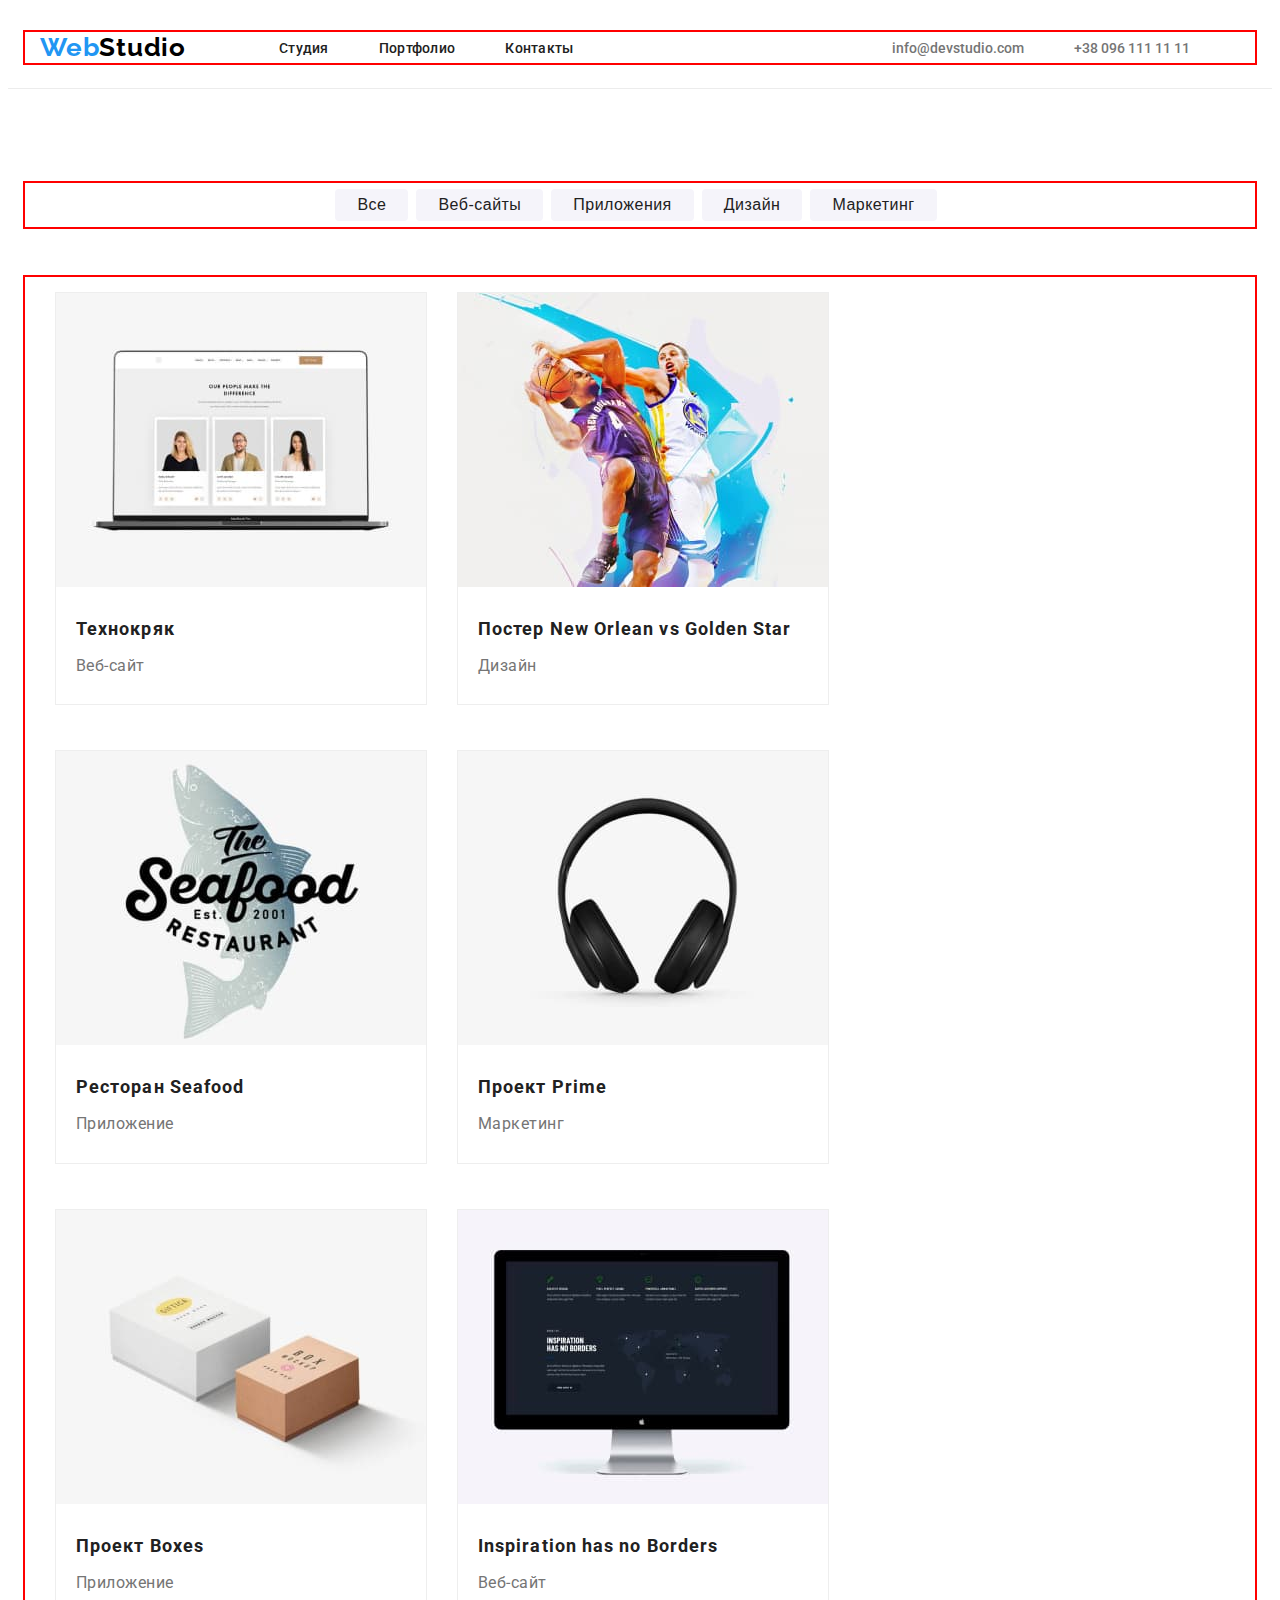
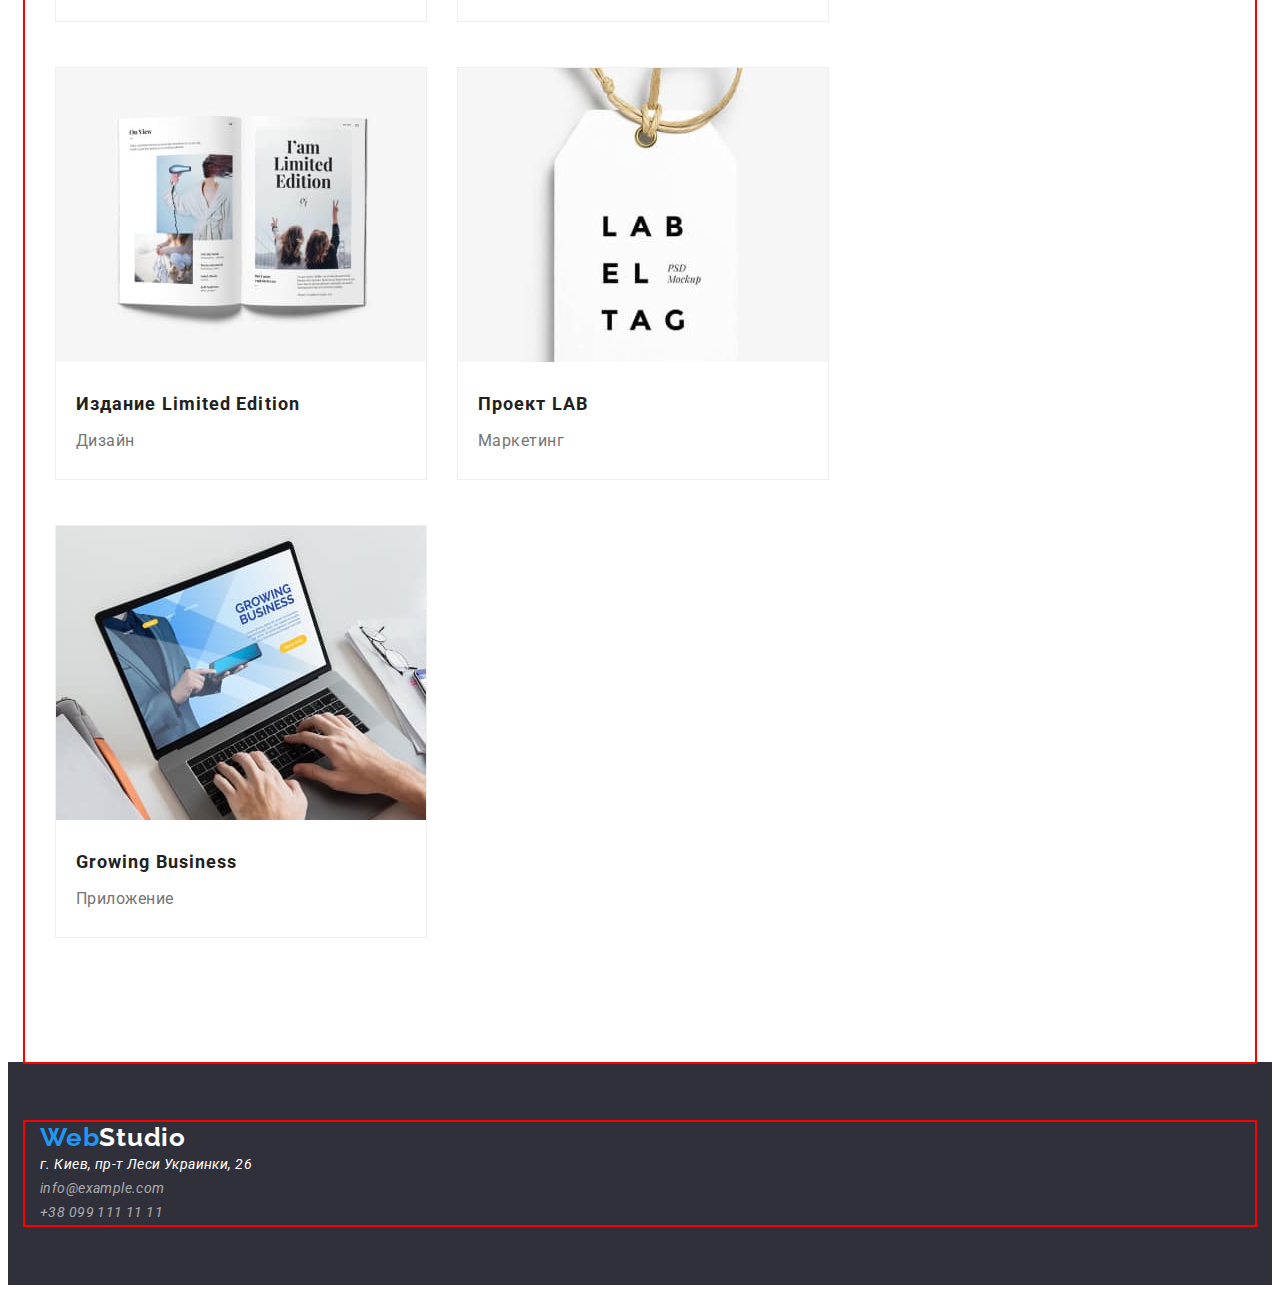
==== portfolio.html @ acddb1a7 "hw3" ====
<!DOCTYPE html>
<html lang="ru">
<head>
    <meta charset="UTF-8">
    <meta http-equiv="X-UA-Compatible" content="IE=edge">
    <meta name="viewport" content="width=device-width, initial-scale=1.0">
    <link rel="preconnect" href="https://fonts.googleapis.com"> 
    <title>Portfolio</title>
    <link rel="preconnect" href="https://fonts.gstatic.com" crossorigin> 
    <link href="https://fonts.googleapis.com/css2?family=Raleway:wght@700&family=Roboto:wght@400;500;900&display=swap" rel="stylesheet">
    <link rel="stylesheet" href="https://cdnjs.cloudflare.com/ajax/libs/modern-normalize/1.1.0/modern-normalize.min.css" integrity="sha512-wpPYUAdjBVSE4KJnH1VR1HeZfpl1ub8YT/NKx4PuQ5NmX2tKuGu6U/JRp5y+Y8XG2tV+wKQpNHVUX03MfMFn9Q==" crossorigin="anonymous" referrerpolicy="no-referrer" />
    <link rel="stylesheet" href="./css/style.css">
</head>
<body>
    <!-----------ШАПКА--------- -->
    <header class="header header-portfolio"> 
        <div class="container header-container">
        <nav class="header-nav header-container">
            <a class="link header-logo" href="/"><span class="logo-special">Web</span>Studio</a>
        <ul class=" list header-list">
            <li class="item"> <a class="link heder-item" href="./index.html">Студия</a></li>
            <li class="item"> <a class="link heder-item" href="./portfolio.html">Портфолио</a></li>
            <li class="item"> <a class="link heder-item" href="Контакты">Контакты</a></li>
        </ul>
        </nav>  
        <ul class=" list adres-list">
              <li> <a class="link header-mail" href="mailto:info@devstudio.com" target="_blank" rel= "noopener noreferrer" >info@devstudio.com</a></li> 
              <li> <a class="link header-tel"  href="tel:+380961111111" target="_blank" rel= "noopener noreferrer" >+38 096 111 11 11</a></li> 
        </ul>   
        </div> 
    </header>
    <!------------ОСНОВНОЙ КОНТЕНТ ------------->
     <main>
        <section class="menu">
            <div class="container">
        <ul class="list menu-list">
            <li class="menu-item"> <button class="menu-btn" type="button">
                Все
            </button></li>
            <li class="menu-item"> <button class="menu-btn" type="button">
                Веб-сайты
            </button></li>
            <li class="menu-item"> <button class="menu-btn" type="button">
                Приложения
            </button></li>
            <li class="menu-item"> <button class="menu-btn" type="button">
                Дизайн
            </button></li>
            <li class="menu-item"> <button class="menu-btn" type="button">
                Маркетинг
            </button></li>
        </ul>
    </div>
    </section>
    <section class="content">
        <div class="container">
        <ul class="list content-list">
            <li class="content-item">
                <img class="content-imege" src="./images/portfolio-photo1.jpg" alt=" Технокряк" width="370" height="294">
                <div class="contener-box">
                <h3 class="content-subtitle">Технокряк</h3>
                <p class="content-text">Веб-сайт</p>
                </div>
            </li>
            <li class="content-item">
                <img class="content-imege" src="./images/portfolio-photo2.jpg" alt=" Постер New Orlean vs Golden Star" width="370" height="294">
                <div class="contener-box">
                <h3 class="content-subtitle">Постер New Orlean vs Golden Star</h3>
                <p class="content-text">Дизайн</p>
                </div>
            </li>
            <li class="content-item">
                <img class="content-imege" src="./images/portfolio-photo3.jpg" alt=" Ресторан Seafood" width="370" height="294">
                <div class="contener-box">
                <h3 class="content-subtitle">Ресторан Seafood</h3>
                <p class="content-text">Приложение</p>
                </div>
            </li >
            <li class="content-item">
                <img class="content-imege" src="./images/portfolio-photo4.jpg" alt=" Проект Prime" width="370" height="294">
                <div class="contener-box">
                <h3 class="content-subtitle">Проект Prime</h3>
                <p class="content-text">Маркетинг</p>
                </div>
            </li>
            <li class="content-item">
                <img class="content-imege" src="./images/portfolio-photo5.jpg" alt=" Проект Boxes" width="370" height="294">
                <div class="contener-box">
                <h3 class="content-subtitle">Проект Boxes</h3>
                <p class="content-text">Приложение</p>
                </div>
            </li>
            <li class="content-item">
                <img class="content-imege" src="./images/portfolio-photo6.jpg" alt=" Inspiration has no Borders" width="370" height="294">
                <div class="contener-box">
                <h3 class="content-subtitle">Inspiration has no Borders</h3>
                <p class="content-text">Веб-сайт</p>
                </div>
            </li>
            <li class="content-item">
                <img class="content-imege" src="./images/portfolio-photo7.jpg" alt=" Издание Limited Edition" width="370" height="294">
                <div class="contener-box">
                <h3 class="content-subtitle">Издание Limited Edition</h3>
                <p class="content-text">Дизайн</p>
                </div>
            </li>
            <li class="content-item">
                <img class="content-imege" src="./images/portfolio-photo8.jpg" alt=" Проект LAB" width="370" height="294">
                <div class="contener-box">
                <h3 class="content-subtitle">Проект LAB</h3>
                <p class="content-text">Маркетинг</p>
                </div>
            </li>
            <li class="content-item">
                <img class="content-imege" src="./images/portfolio-photo9.jpg" alt=" Growing Business" width="370" height="294">
                <div class="contener-box">
                <h3 class="content-subtitle">Growing Business</h3>
                <p class="content-text">Приложение</p>
                </div>
            </li>
        </ul>
    </div>
    </section>
    </main>
    <!-------------footer------------->
<footer class="footer">
    <div class="container">
    <a class="link footer-logo" href="/"><span class="logo-special">Web</span>Studio</a>
    <address class="footer-address">
        <ul class="list footer-list">
            <li class="list" > <a class="link footer-map" href="https://goo.gl/maps/7V8qDzGipB6XyWxd7" target="_blank" rel= "noopener noreferrer" >г. Киев, пр-т Леси Украинки, 26</a></li>
            <li class="list" > <a class="link footer-item" href="mailto:info@example.com" target="_blank" rel= "noopener noreferrer">info@example.com</a></li>
            <li class="list" > <a class="link footer-item" href="tel:+380991111111" target="_blank" rel= "noopener noreferrer">+38 099 111 11 11</a></li>
        </ul>
    </address>
    </div>
</footer>
</body>
</html>
---- css/style.css ----
:root{
    --ferst-btn-color:#212121;
    --accent-color:#2196F3;
    --header-color:#757575;
}
body{
    font-family:"Roboto", sans-serif;
    background-color: #FFFFFF;
    color: #757575;
}
p, h1, h2, h3, h4, h5, h5, h6 {
    margin: 0;
}
ul{
    margin: 0;
    padding: 0;
}
button{
    cursor: pointer;
}
img {
    display: block;
    max-width: 100%;
    height: auto;
}
.list{
    list-style: none;
}
.link{
    text-decoration: none;
}
.container{
width: 1200px;
padding-left: 15px;
padding-right: 15px;
margin: 0 auto;
outline: 2px solid red;
}
/* -------ШАПКА------ */
.header{
    padding-top: 24px;
    padding-bottom: 25px;
}
.header-list{
    display: flex;
}
.adres-list{
    display: flex;
    margin-left: auto;
}
.header-container{
    display: flex;
    align-items: center;
}

.header-logo{
    font-family: Raleway;
    font-style: normal;
    font-weight: bold;
    font-size: 26px;
    line-height: 31px;
    letter-spacing: 0.03em;
    color: #000000;
    margin-right: 93px;
}
.logo-special {
    font-family: Raleway;
    font-style: normal;
    font-weight: bold;
    font-size: 26px;
    line-height: 1.19;
    letter-spacing: 0.03em;
    color: var(--accent-color);
}
.heder-item {
    font-weight: 500;
    font-size: 14px;
    line-height: 1.14;
    letter-spacing: 0.02em;
    color:var(--ferst-btn-color);
    margin-right: 50px;
}
.header-list :hover, 
.header-list :focus{
    color: var(--accent-color); 
}
.header-mail{
    color: var(--header-color);
    margin-right: 50px;
    font-size: 14px;
    font-weight: 500;
}
.header-tel{
    color: var(--header-color);
    margin-right: 50px;
    font-size: 14px;
    font-weight: 500;
}
.adres-list :hover,
.adres-list :focus {
    color: var(--accent-color); 
}

/* --------ОСНОВНОЙ КОНТЕНТ------- */   
.hero{
    padding-top: 195px;
    padding-bottom: 205px;
background: #2F303A;
display: flex;
text-align: center;
}

.hero-title{
    font-weight: 900;
    font-size: 44px;
    line-height: 1.36;
    letter-spacing: 0.06em;
    text-transform: uppercase;
    color: #FFFFFF;
    margin-bottom: 30px;
}
.hero-btn{
    color: #FFFFFF;
    background-color: var(--accent-color);
    font-weight: bold;
    font-size: 16px;
    line-height: 1.87;
    letter-spacing: 0.06em;
    border: none;
    box-shadow: 0px 4px 4px rgba(0, 0, 0, 0.15);
    border-radius: 4px;
    padding: 10px 32px;
}
.hero-btn :hover{
    color: #188CE8;  
}
.hero-btn :focus{
    color: #188CE8;  
}
.about{
    padding-top: 89px;
    padding-bottom: 110px;
}
.about-title-hidden{
    position: absolute;
    white-space: nowrap;
    width: 1px;
    height: 1px;;
    overflow: hidden;
    border: 0;
    padding: 0;
    clip: rect(0 0 0 0);
    clip-path: inset(50%);
    margin: -1px;
}
.about-item{
    margin-right: 30px;
}
.about-list{
    display: flex;
}
.about-title-list{
    font-weight: bold;
    font-size: 14px;
    line-height: 1.14;
    letter-spacing: 0.03em;
    text-transform: uppercase;
    color: var(--ferst-btn-color);
    margin-bottom: 10px;
}
.about-text{
    font-weight: normal;
    font-size: 14px;
    line-height: 1.71;
    letter-spacing: 0.03em;
    color: var(--header-color);
}
.make{
    padding-bottom: 94px;
}
.make-list{
    display: flex;
}
.make-image{
    padding-bottom: 94px;
    margin: -15px;
    margin-bottom: -30px;
}
.make-image{
    width: calc(100% / 3 - 30px);
    margin: 15px;
    margin-bottom: 30px;
}
.make-title{
    font-weight: bold;
    font-size: 36px;
    line-height: 1.16;
    letter-spacing: 0.03em;
    color:var(--ferst-btn-color);   
    padding-bottom: 50px; 
    text-align: center;
}
.team{
background-color: #F5F4FA;
padding-top: 94px ;
padding-bottom: 94px;
}
.team-title{
    font-weight: bold;
    font-size: 36px;
    line-height: 1.16;
    letter-spacing: 0.03em;
    color: var(--ferst-btn-color);
    margin-bottom: 50px;
    text-align: center;
}
.team-list{
    display: flex;
}
.team-item{
    margin: -15px;
    margin-bottom: -30px;
}
.team-item{
    width: calc(100% / 4 - 30px);
    margin: 15px;
    margin-bottom: 30px;
    text-align: center;
    background-color: #fff;
    box-shadow: 0px 1px 3px rgba(0, 0, 0, 0.12), 0px 1px 1px rgba(0, 0, 0, 0.14), 0px 2px 1px rgba(0, 0, 0, 0.2);
    border-radius: 0px 0px 4px 4px;
}
.team-box{
    padding: 30px 0;
}
.team-subtitle{
    font-weight: 500;
    font-size: 16px;
    line-height: 1.18;
    letter-spacing: 0.03em;
    color: var(--ferst-btn-color);
    margin-bottom: 10px;
}
.team-text{
    font-weight: normal;
    font-size: 16px;
    line-height: 1.18;
    letter-spacing: 0.03em;
    color: var(--header-color);
}
/* ---------footer------- */
.footer{
    background: #2F303A;
    padding-top: 60px;
    padding-bottom: 60px;
}
.footer-logo{
    font-family: Raleway;
    font-style: normal;
    font-weight: bold;
    font-size: 26px;
    line-height: 1.19;
    letter-spacing: 0.03em;
    color: #FFFFFF;
    margin-bottom: 20px;
}
.footer-map {
    font-weight: normal;
    font-size: 14px;
    line-height: 1.71;
    letter-spacing: 0.03em;
    color: #FFFFFF;
    margin-bottom: 9px;
}
.footer-address :hover,
.footer-address :focus{
    color: var(--accent-color);
}
.footer-item{
    font-weight: normal;
    font-size: 14px;
    line-height: 1.71;
    letter-spacing: 0.03em;
    color: rgba(255, 255, 255, 0.6);
    margin-bottom: 9px;
}
/* -----------Портфолио-------- */
.header-portfolio{
    border-bottom: 1600px 80px 0 0;
    border-bottom: 1px solid #ECECEC;;
}
.menu{
    padding-top: 94px;
    padding-bottom: 50px;
}
.menu-list{
    display: flex;
    justify-content: center;
    padding: 6px 22px;
    border-radius: 4px;
    bottom: none;
}
.menu-item{
    margin-right: 8px;
}
.menu-btn{
    font-weight: 500;
    font-size: 16px;
    line-height: 1.26;
    letter-spacing: 0.03em;
    color: var(--ferst-btn-color);
    background-color: #F5F4FA;
    border: none;
    padding-top: 6px;
    padding-bottom: 6px;
    padding-left: 22px;
    padding-right: 22px;
    border-radius: 4px;
}
.menu-btn:hover,
.menu-btn:focus {
color: #FFFFFF;
background-color: #2196F3;
}
.content-list{
    display: flex;
    flex-wrap: wrap;
    padding-bottom: 94px;
}
.content-item{
    margin: -15px;
    margin-bottom: -30px;
    margin-left: 0px;
    margin-right: 30px;
    border: 1px solid #EEEEEE;
}
.content-item{
    width: calc(100% / 3 - 30px);
    margin: 15px;
    margin-bottom: 30px;
}
.contener-box{
    padding: 24px 20px;
}
.content-subtitle{
    font-weight: bold;
    font-size: 18px;
    line-height: 2.00;
    letter-spacing: 0.06em;
    color: var(--ferst-btn-color);
    margin-bottom: 4px;
}
.content-text{
    font-weight: normal;
    font-size: 16px;
    line-height: 1.83;
    letter-spacing: 0.03em;
    color: var(--header-color);
}
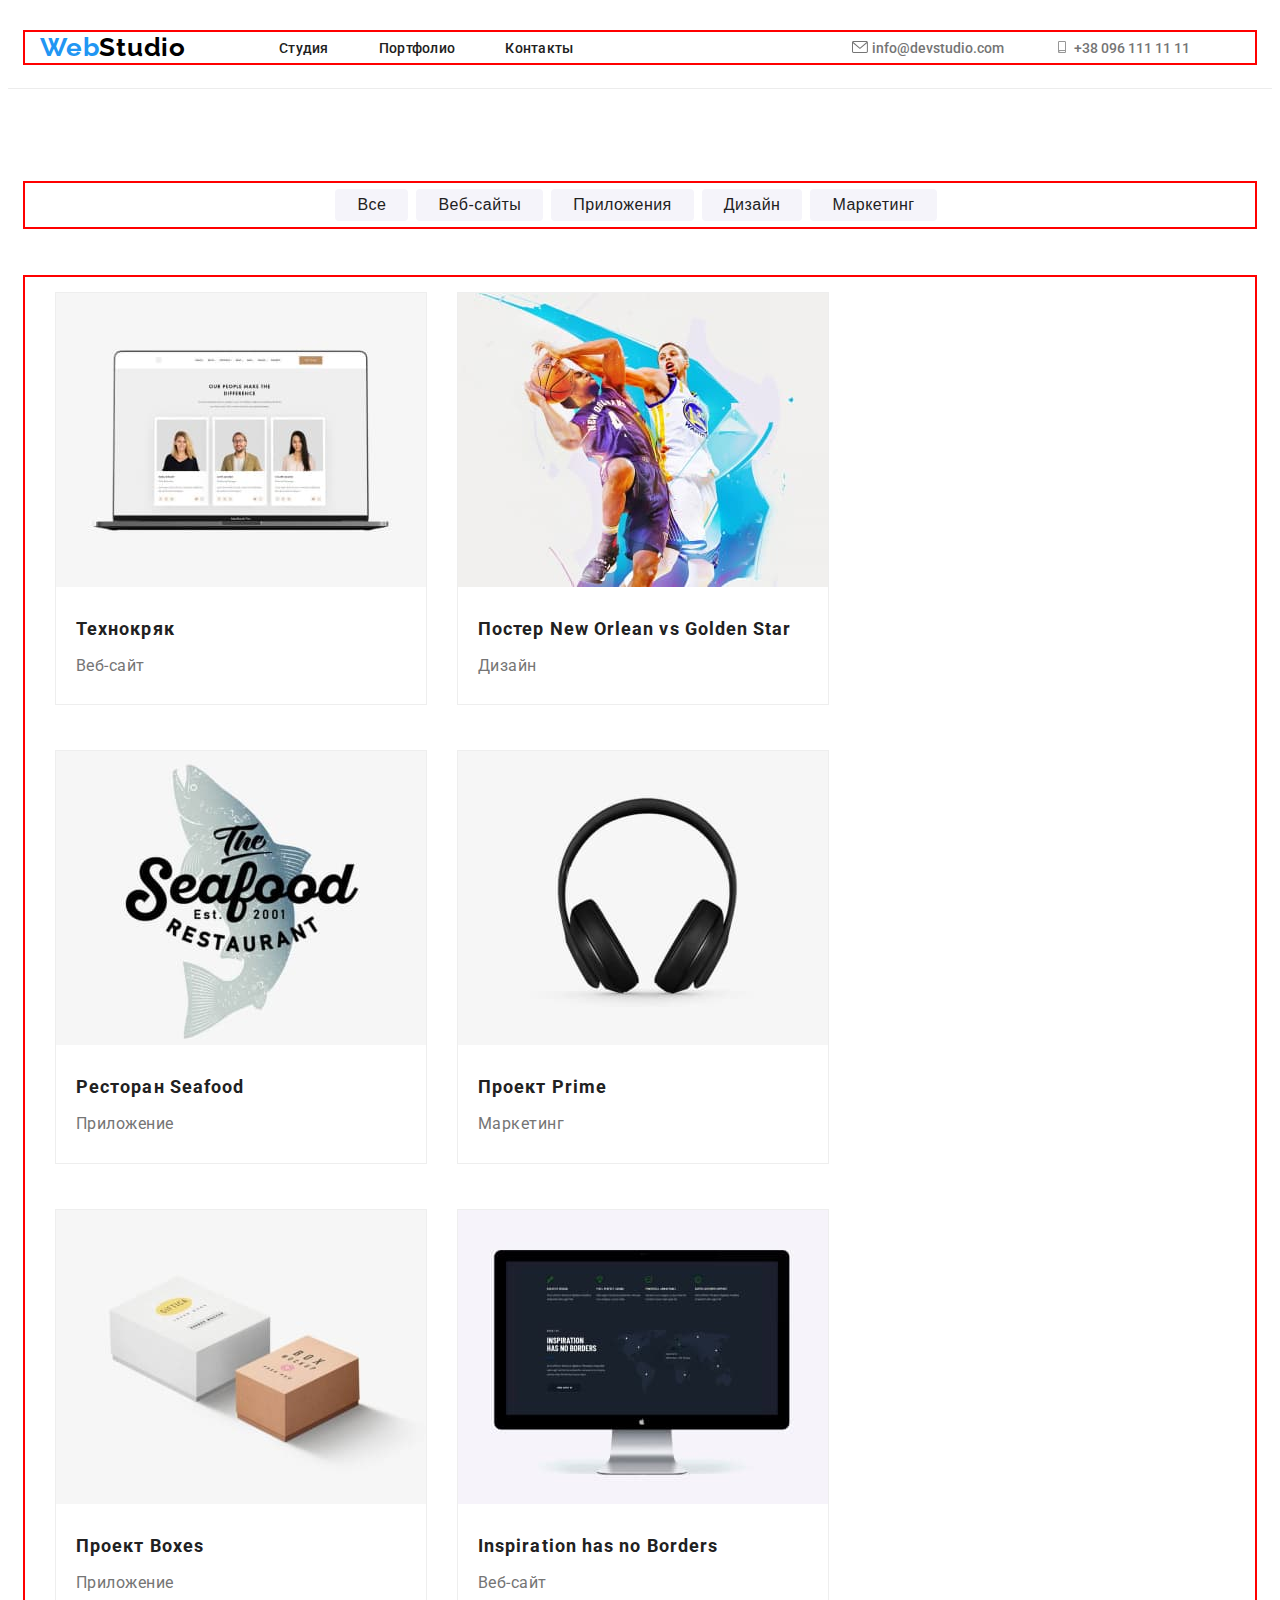
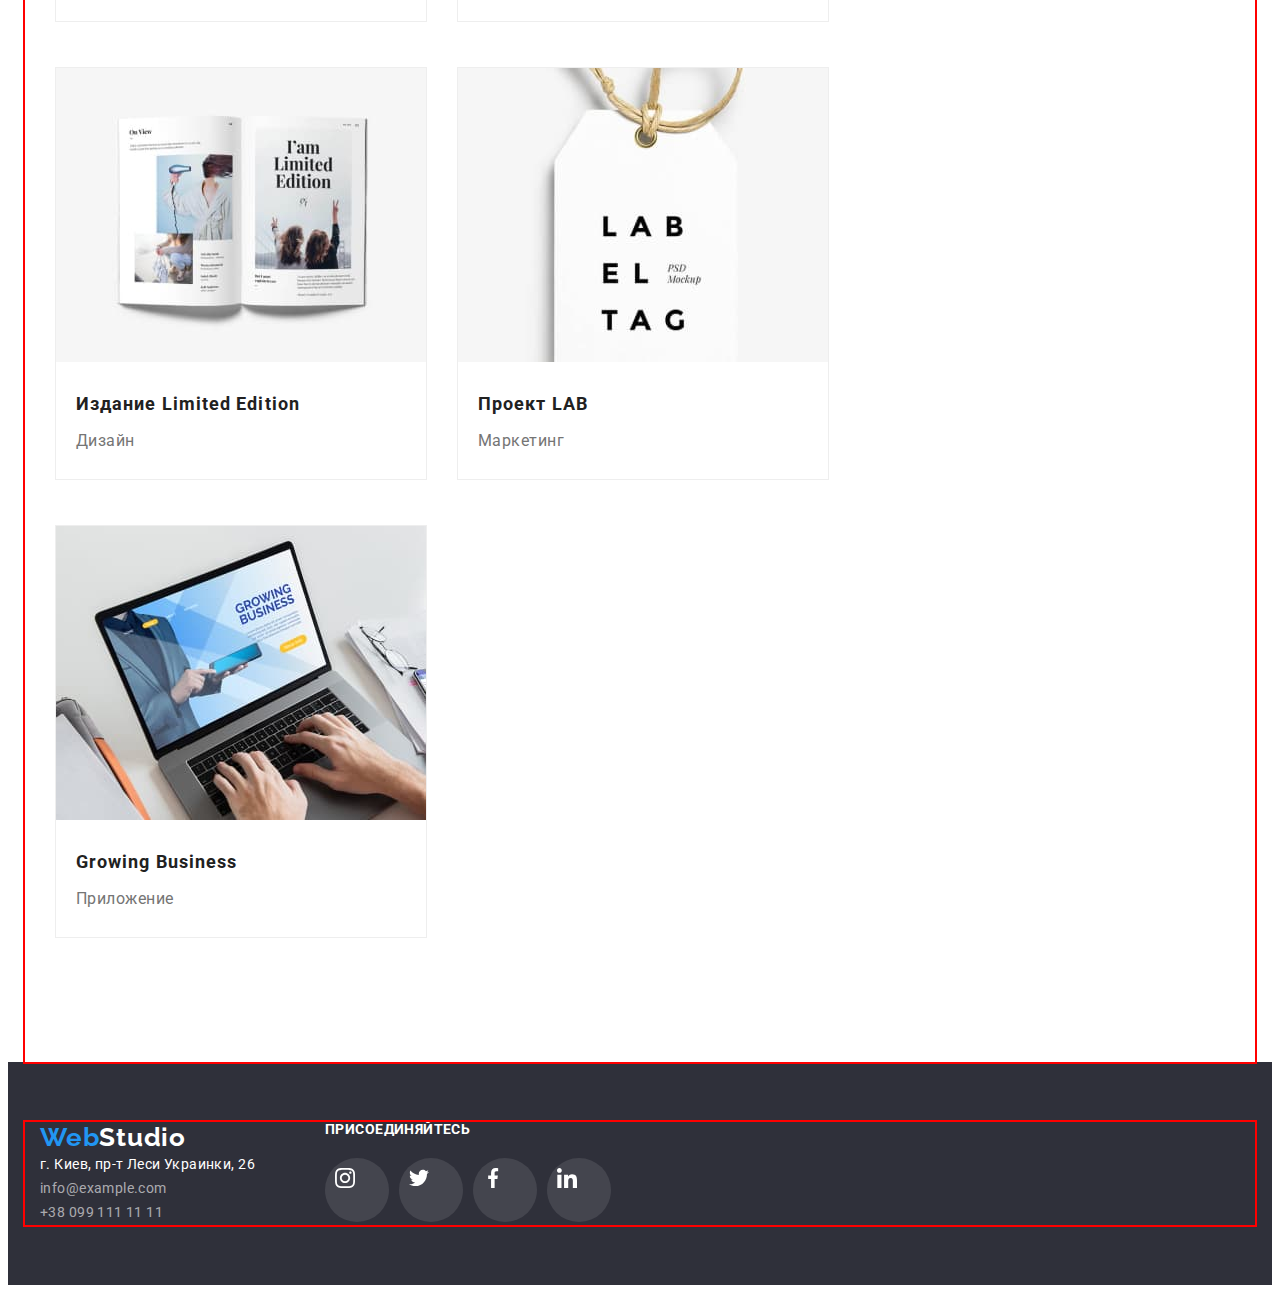
==== commit 860f93e3: "hw4-the-end" ====
--- a/portfolio.html
+++ b/portfolio.html
@@ -15,19 +15,21 @@
     <!-----------ШАПКА--------- -->
     <header class="header header-portfolio"> 
         <div class="container header-container">
-        <nav class="header-nav header-container">
-            <a class="link header-logo" href="/"><span class="logo-special">Web</span>Studio</a>
-        <ul class=" list header-list">
-            <li class="item"> <a class="link heder-item" href="./index.html">Студия</a></li>
-            <li class="item"> <a class="link heder-item" href="./portfolio.html">Портфолио</a></li>
-            <li class="item"> <a class="link heder-item" href="Контакты">Контакты</a></li>
-        </ul>
-        </nav>  
-        <ul class=" list adres-list">
-              <li> <a class="link header-mail" href="mailto:info@devstudio.com" target="_blank" rel= "noopener noreferrer" >info@devstudio.com</a></li> 
-              <li> <a class="link header-tel"  href="tel:+380961111111" target="_blank" rel= "noopener noreferrer" >+38 096 111 11 11</a></li> 
-        </ul>   
-        </div> 
+            <nav class="header-nav header-container">
+                <a class="link header-logo" href="/"><span class="logo-special">Web</span>Studio</a>
+            <ul class=" list header-list">
+                <li class="item"> <a class="link heder-item" href="./index.html">Студия</a></li>
+                <li class="item"> <a class="link heder-item" href="./portfolio.html">Портфолио</a></li>
+                <li class="item"> <a class="link heder-item" href="Контакты">Контакты</a></li>
+            </ul>
+            </nav>  
+            <ul class=" list adres-list">
+                  <li> <a href="" class="adres-social-link" target="_blank" rel= "noopener noreferrer" ><svg class="adres-social-icon" width="16" height="12" ><use href="./images/icons.svg#icon-envelope-hover"></use></svg></a>
+                       <a class="link header-mail" href="mailto:info@devstudio.com" target="_blank" rel= "noopener noreferrer" >info@devstudio.com</a></li> 
+                  <li> <a href="" class="adres-social-link" target="_blank" rel= "noopener noreferrer" ><svg class="adres-social-icon" width="16" height="12" ><use href="./images/icons.svg#icon-smartphone"></use></svg></a>
+                      <a class="link header-tel"  href="tel:+380961111111" target="_blank" rel= "noopener noreferrer" >+38 096 111 11 11</a></li> 
+            </ul>   
+            </div> 
     </header>
     <!------------ОСНОВНОЙ КОНТЕНТ ------------->
      <main>
@@ -124,14 +126,25 @@
     </main>
     <!-------------footer------------->
 <footer class="footer">
-    <div class="container">
-    <a class="link footer-logo" href="/"><span class="logo-special">Web</span>Studio</a>
-    <address class="footer-address">
-        <ul class="list footer-list">
-            <li class="list" > <a class="link footer-map" href="https://goo.gl/maps/7V8qDzGipB6XyWxd7" target="_blank" rel= "noopener noreferrer" >г. Киев, пр-т Леси Украинки, 26</a></li>
-            <li class="list" > <a class="link footer-item" href="mailto:info@example.com" target="_blank" rel= "noopener noreferrer">info@example.com</a></li>
-            <li class="list" > <a class="link footer-item" href="tel:+380991111111" target="_blank" rel= "noopener noreferrer">+38 099 111 11 11</a></li>
-        </ul>
+    <div class="container footer-container">
+        <div class="contact-social">
+            <a class="link footer-logo" href="/"><span class="logo-special">Web</span>Studio</a>
+            <address class="footer-address">
+            <ul class="list footer-list">
+                <li class="list" > <a class="link footer-map" href="https://goo.gl/maps/7V8qDzGipB6XyWxd7" target="_blank" rel= "noopener noreferrer" >г. Киев, пр-т Леси Украинки, 26</a></li>
+                <li class="list" > <a class="link footer-item" href="mailto:info@example.com" target="_blank" rel= "noopener noreferrer">info@example.com</a></li>
+                <li class="list" > <a class="link footer-item" href="tel:+380991111111" target="_blank" rel= "noopener noreferrer">+38 099 111 11 11</a></li>
+            </ul>
+        </div>
+        <div class="footer-contact">
+             <h3 class="footer-contact-title">присоединяйтесь</h3>
+             <ul class="list footer-contact-list">
+                <li class="footer-contact-item"> <a href="" class="footer-contact-link" target="_blank" rel= "noopener noreferrer" ><svg class="footer-contact-icons" width="20" height="20"><use href="./images/icons.svg#icon-instagram"></use></svg></a></li>
+                <li class="footer-contact-item"> <a href="" class="footer-contact-link" target="_blank" rel= "noopener noreferrer" ><svg class="footer-contact-icons" width="20" height="20"><use href="./images/icons.svg#icon-twitter"></use></svg></a></li>
+                <li class="footer-contact-item"> <a href="" class="footer-contact-link" target="_blank" rel= "noopener noreferrer" ><svg class="footer-contact-icons" width="20" height="20"><use href="./images/icons.svg#icon-facebook"></use></svg></a></li>
+                <li class="footer-contact-item"> <a href="" class="footer-contact-link" target="_blank" rel= "noopener noreferrer" ><svg class="footer-contact-icons" width="20" height="20"><use href="./images/icons.svg#icon-linkedin"></use></svg></a></li>
+            </ul>
+        </div>
     </address>
     </div>
 </footer>
--- a/css/style.css
+++ b/css/style.css
@@ -96,18 +96,31 @@
     font-size: 14px;
     font-weight: 500;
 }
+.adres-social-link{
+    fill: var(--header-color)
+}
 .adres-list :hover,
-.adres-list :focus {
+.adres-list :focus{
     color: var(--accent-color); 
 }
-
+.adres-list :hover .adres-social-link,
+.adres-list :hover.adres-social-link{
+    fill: var(--accent-color);
+}
 /* --------ОСНОВНОЙ КОНТЕНТ------- */   
 .hero{
     padding-top: 195px;
     padding-bottom: 205px;
-background: #2F303A;
-display: flex;
-text-align: center;
+    background: #2F303A;
+    max-width: 1600px; 
+    background: #2F303A;
+    display: flex;
+    text-align: center;
+    background-image: linear-gradient(rgba(47, 48, 58, 0.4), rgba(47, 48, 58, 0.4)), url(../images/hero-bgr.jpg);
+    background-repeat: no-repeat;
+    background-position: center;
+    background-size: cover;
+    margin-bottom: 94px;
 }
 
 .hero-title{
@@ -137,6 +150,35 @@
 .hero-btn :focus{
     color: #188CE8;  
 }
+/* --------Преимуществa------- */ 
+.advantages-titel-hidden{
+    position: absolute;
+    white-space: nowrap;
+    width: 1px;
+    height: 1px;;
+    overflow: hidden;
+    border: 0;
+    padding: 0;
+    clip: rect(0 0 0 0);
+    clip-path: inset(50%);
+    margin: -1px;
+}
+.advantages-list{
+    display: flex;
+    justify-content: center;
+}
+.advantages-item{
+    width: 270px;
+    height: 120px;
+    left: 815px;
+    top: 774px;
+    background: #F5F4FA;
+    border-radius: 4px;  
+}
+.advantages-item + .advantages-item{
+    margin-left: 30px;
+}
+/* --------Особенности------- */ 
 .about{
     padding-top: 89px;
     padding-bottom: 110px;
@@ -153,11 +195,11 @@
     clip-path: inset(50%);
     margin: -1px;
 }
+.about-list{
+    display: flex;
+}
 .about-item{
     margin-right: 30px;
-}
-.about-list{
-    display: flex;
 }
 .about-title-list{
     font-weight: bold;
@@ -175,6 +217,7 @@
     letter-spacing: 0.03em;
     color: var(--header-color);
 }
+/* --------Чем мы занимаемся------- */ 
 .make{
     padding-bottom: 94px;
 }
@@ -182,7 +225,6 @@
     display: flex;
 }
 .make-image{
-    padding-bottom: 94px;
     margin: -15px;
     margin-bottom: -30px;
 }
@@ -200,6 +242,7 @@
     padding-bottom: 50px; 
     text-align: center;
 }
+/* --------Наша команда------- */ 
 .team{
 background-color: #F5F4FA;
 padding-top: 94px ;
@@ -247,6 +290,75 @@
     line-height: 1.18;
     letter-spacing: 0.03em;
     color: var(--header-color);
+    margin-bottom: 16px;
+}
+.team-social-list{
+    display: flex;
+    justify-content: center;
+}
+.team-social-item + .team-social-item {
+    margin-left: 10px;
+}
+.team-social-link{
+    width: 44px;
+    height: 44px;
+    display: block;
+    justify-content: center;
+    align-items: center;
+    border-radius: 50%;
+    background: #FFFFFF;
+    padding: 10px;
+}
+.team-social-item :hover,
+.team-social-item :focus{
+    background:#2196F3;
+}
+.team-social-icon{
+    fill: #AFB1B8;
+}
+.team-social-item :hover .team-social-icon,
+.team-social-item :focus .team-social-icon{
+    fill:#FFFFFF;
+}
+/* --------Постоянные клиенты------- */ 
+.clients{
+    padding-bottom: 94px;
+}
+.clients-titel{
+    font-style: normal;
+    font-weight: bold;
+    font-size: 36px;
+    line-height: 1.16;
+    text-align: center;
+    letter-spacing: 0.03em;
+    color: #212121;
+    margin-bottom: 50px;
+}
+.clients-list{
+    display: flex;
+    justify-content: center;
+}
+.clients-item{
+    width: 170px;
+    height: 92px;
+    left: 615px;
+    top: 2493px;
+    border: 1px solid #AFB1B8;
+    box-sizing: border-box;
+    border-radius: 4px;
+}
+.clients-item + .clients-item{
+margin-left: 30px;
+}
+.clients-item :hover .clients-icon,
+.clients-item :focus .clients-icon{
+    fill: #2196F3;
+    border: 1px solid #2196F3;
+    box-sizing: border-box;
+    border-radius: 4px;
+}
+.clients-icon{
+    fill: #AFB1B8;
 }
 /* ---------footer------- */
 .footer{
@@ -254,6 +366,9 @@
     padding-top: 60px;
     padding-bottom: 60px;
 }
+.footer-container{
+    display: flex;
+}
 .footer-logo{
     font-family: Raleway;
     font-style: normal;
@@ -265,6 +380,7 @@
     margin-bottom: 20px;
 }
 .footer-map {
+    font-style: normal;
     font-weight: normal;
     font-size: 14px;
     line-height: 1.71;
@@ -276,13 +392,52 @@
 .footer-address :focus{
     color: var(--accent-color);
 }
+.footer-contact{
+    padding-left: 70px;
+}
 .footer-item{
+    font-style: normal;
     font-weight: normal;
     font-size: 14px;
     line-height: 1.71;
     letter-spacing: 0.03em;
     color: rgba(255, 255, 255, 0.6);
     margin-bottom: 9px;
+}
+.footer-contact-title{
+    font-style: normal;
+    font-weight: bold;
+    font-size: 14px;
+    line-height: 1.14;
+    letter-spacing: 0.03em;
+    text-transform: uppercase;
+    color: #FFFFFF;
+    margin-bottom: 20px;
+}
+.footer-contact-list{
+    display: flex;
+    justify-content: center;
+    align-items: center;
+    list-style: none;
+    padding: 0px;
+}
+.footer-contact-item + .footer-contact-item{
+    margin-left: 10px;
+}
+.footer-contact-link{
+    width: 44px;
+    height: 44px;
+    display: block;
+    border-radius: 50%;
+    background: rgba(255, 255, 255, 0.1);
+    padding: 10px;
+}
+.footer-contact-item :hover,
+.footer-contact-item :focus{
+    background: #2196F3;
+}
+.footer-contact-icons{
+    fill: #FFFFFF;
 }
 /* -----------Портфолио-------- */
 .header-portfolio{
@@ -339,6 +494,10 @@
     margin: 15px;
     margin-bottom: 30px;
 }
+.content-item:hover,
+.content-item:focus{
+    box-shadow: 0px 1px 1px rgba(0, 0, 0, 0.12), 0px 4px 4px rgba(0, 0, 0, 0.06), 1px 4px 6px rgba(0, 0, 0, 0.16);
+}
 .contener-box{
     padding: 24px 20px;
 }
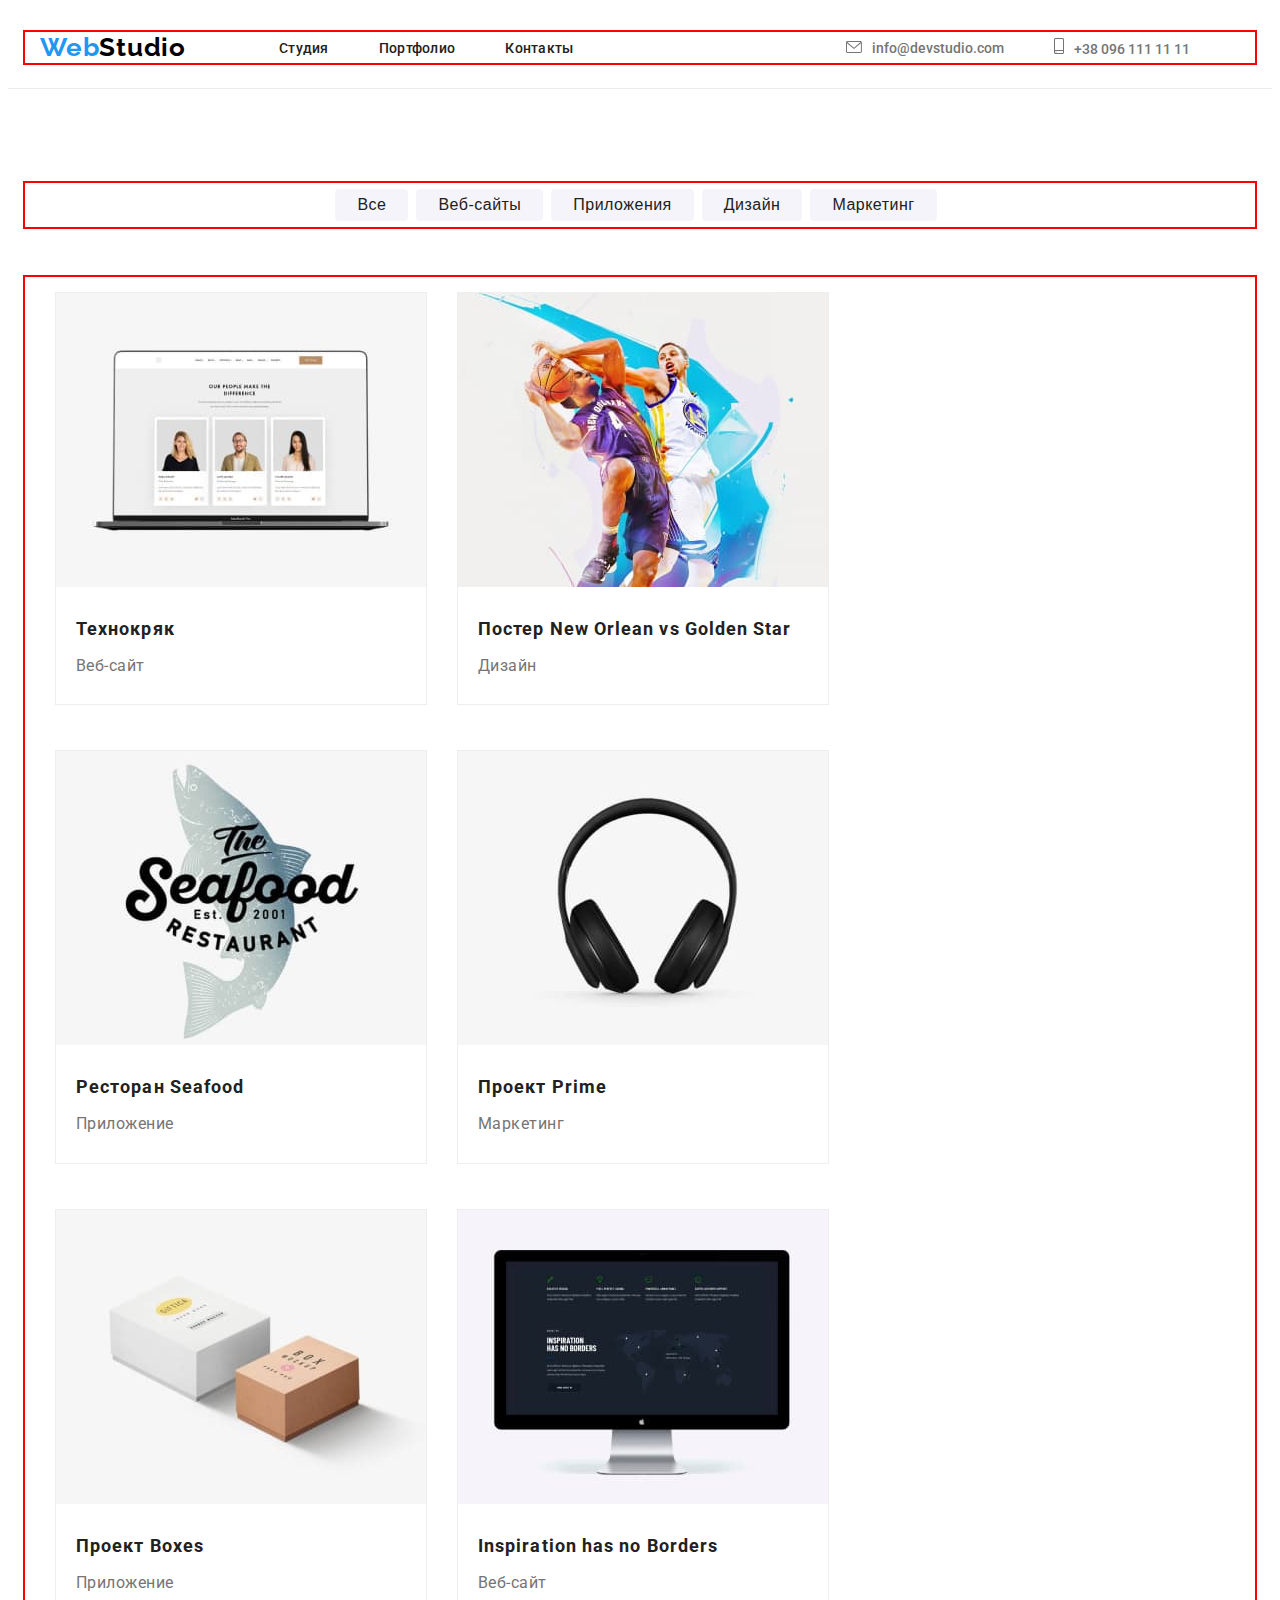
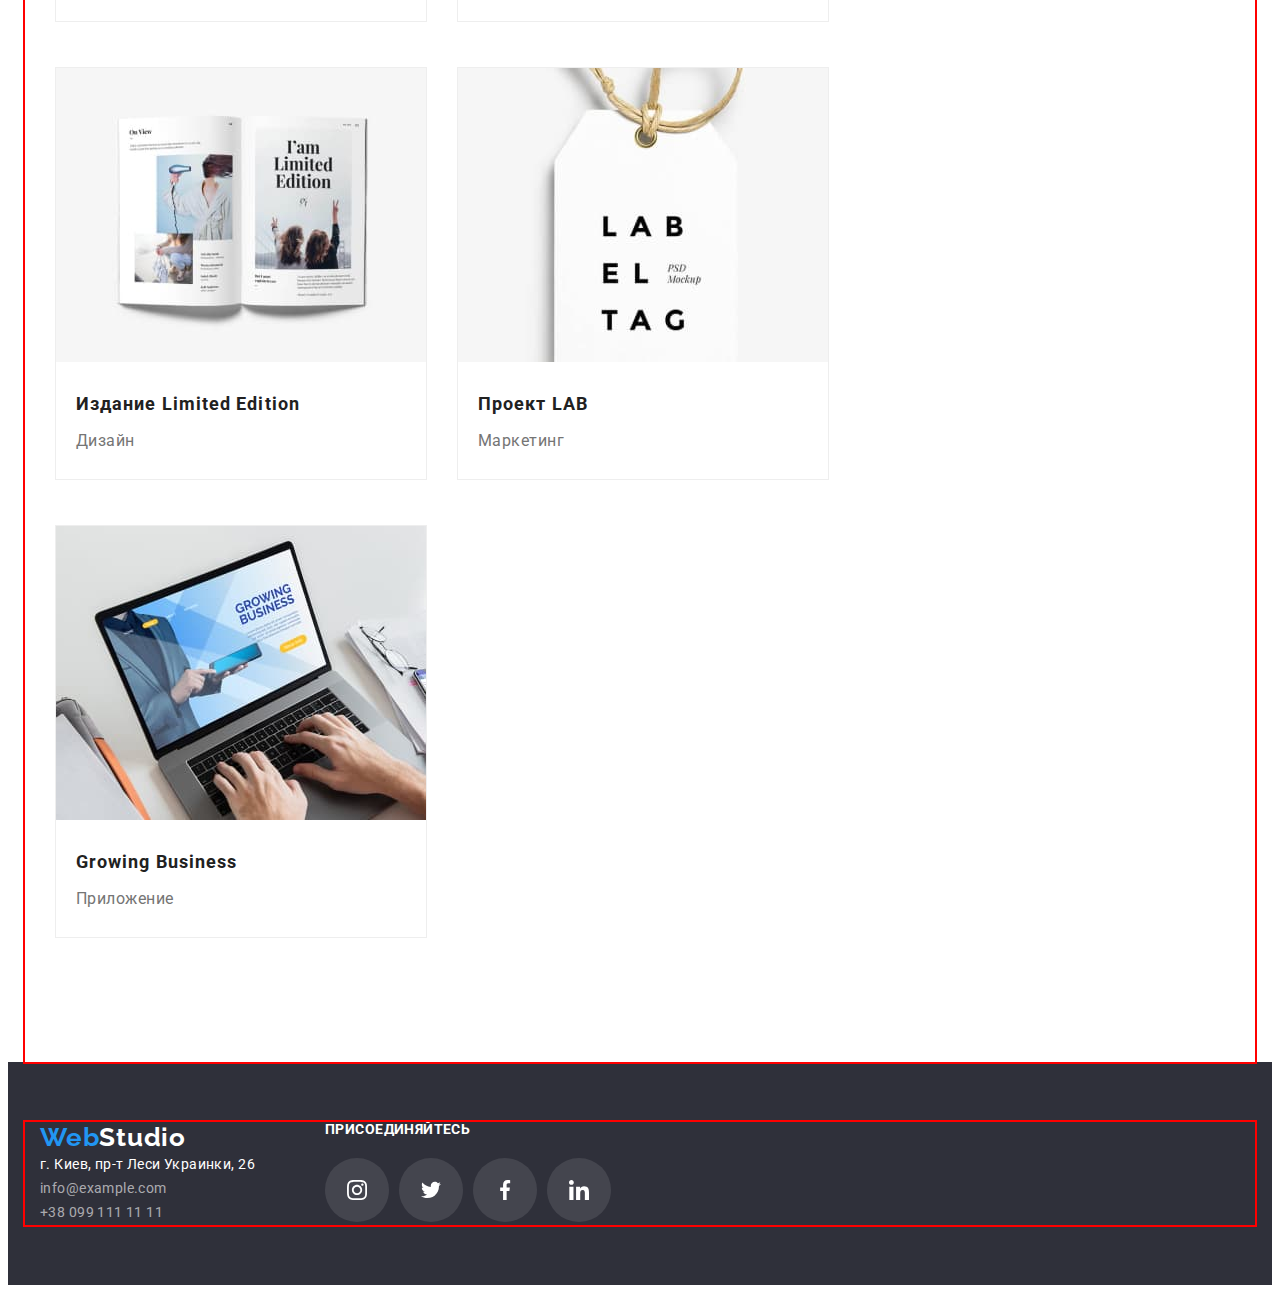
==== commit e51aea2e: "hw-4-corrected" ====
--- a/portfolio.html
+++ b/portfolio.html
@@ -24,11 +24,9 @@
             </ul>
             </nav>  
             <ul class=" list adres-list">
-                  <li> <a href="" class="adres-social-link" target="_blank" rel= "noopener noreferrer" ><svg class="adres-social-icon" width="16" height="12" ><use href="./images/icons.svg#icon-envelope-hover"></use></svg></a>
-                       <a class="link header-mail" href="mailto:info@devstudio.com" target="_blank" rel= "noopener noreferrer" >info@devstudio.com</a></li> 
-                  <li> <a href="" class="adres-social-link" target="_blank" rel= "noopener noreferrer" ><svg class="adres-social-icon" width="16" height="12" ><use href="./images/icons.svg#icon-smartphone"></use></svg></a>
-                      <a class="link header-tel"  href="tel:+380961111111" target="_blank" rel= "noopener noreferrer" >+38 096 111 11 11</a></li> 
-            </ul>   
+                <li> <a class="link header-mail adres-social-link" href="mailto:info@devstudio.com" target="_blank" rel= "noopener noreferrer"> <svg class="adres-social-icon" width="16" height="12" ><use href="./images/icons.svg#icon-envelope-hover"></use></svg>info@devstudio.com</a></li> 
+                <li> <a class="link header-tel adres-social-link"  href="tel:+380961111111" target="_blank" rel= "noopener noreferrer" > <svg class="adres-social-icon" width="10" height="16" ><use href="./images/icons.svg#icon-smartphone"></use></svg>+38 096 111 11 11</a></li> 
+          </ul>    
             </div> 
     </header>
     <!------------ОСНОВНОЙ КОНТЕНТ ------------->
--- a/css/style.css
+++ b/css/style.css
@@ -97,15 +97,25 @@
     font-weight: 500;
 }
 .adres-social-link{
-    fill: var(--header-color)
+    fill: var(--header-color);
+    align-items: center;
+    justify-content: center;
+ 
+}
+.adres-social-icon{
+    margin-right: 10px;
 }
 .adres-list :hover,
 .adres-list :focus{
     color: var(--accent-color); 
 }
 .adres-list :hover .adres-social-link,
-.adres-list :hover.adres-social-link{
+.adres-list :focus .adres-social-link{
     fill: var(--accent-color);
+}
+.adres-social-link :hover.header-tel,
+.adres-social-link :focus.header-tel{
+    color: var(--accent-color);
 }
 /* --------ОСНОВНОЙ КОНТЕНТ------- */   
 .hero{
@@ -150,37 +160,8 @@
 .hero-btn :focus{
     color: #188CE8;  
 }
-/* --------Преимуществa------- */ 
-.advantages-titel-hidden{
-    position: absolute;
-    white-space: nowrap;
-    width: 1px;
-    height: 1px;;
-    overflow: hidden;
-    border: 0;
-    padding: 0;
-    clip: rect(0 0 0 0);
-    clip-path: inset(50%);
-    margin: -1px;
-}
-.advantages-list{
-    display: flex;
-    justify-content: center;
-}
-.advantages-item{
-    width: 270px;
-    height: 120px;
-    left: 815px;
-    top: 774px;
-    background: #F5F4FA;
-    border-radius: 4px;  
-}
-.advantages-item + .advantages-item{
-    margin-left: 30px;
-}
 /* --------Особенности------- */ 
 .about{
-    padding-top: 89px;
     padding-bottom: 110px;
 }
 .about-title-hidden{
@@ -201,6 +182,17 @@
 .about-item{
     margin-right: 30px;
 }
+.about-container{
+    width: 270px;
+    height: 120px;
+    left: 815px;
+    top: 774px;
+    background: #F5F4FA;
+    border-radius: 4px;
+    margin-bottom: 10px;
+    text-align: center;
+    padding: 25px 100px;
+}
 .about-title-list{
     font-weight: bold;
     font-size: 14px;
@@ -316,8 +308,8 @@
 .team-social-icon{
     fill: #AFB1B8;
 }
-.team-social-item :hover .team-social-icon,
-.team-social-item :focus .team-social-icon{
+.team-social-item:hover .team-social-icon,
+.team-social-item:focus .team-social-icon{
     fill:#FFFFFF;
 }
 /* --------Постоянные клиенты------- */ 
@@ -337,28 +329,33 @@
 .clients-list{
     display: flex;
     justify-content: center;
-}
+    align-items: center;
+}
+.clients-item + .clients-item{
+    margin-left: 30px;
+    }
 .clients-item{
     width: 170px;
     height: 92px;
-    left: 615px;
-    top: 2493px;
-    border: 1px solid #AFB1B8;
-    box-sizing: border-box;
-    border-radius: 4px;
-}
-.clients-item + .clients-item{
-margin-left: 30px;
-}
-.clients-item :hover .clients-icon,
-.clients-item :focus .clients-icon{
-    fill: #2196F3;
-    border: 1px solid #2196F3;
-    box-sizing: border-box;
+    padding: 16px 32px;
+    border: 1px solid;
+    border-color: #AFB1B8;
     border-radius: 4px;
 }
 .clients-icon{
     fill: #AFB1B8;
+}
+.clients-icon:hover, 
+.clients-icon:focus{
+    fill: #2196F3;
+}
+.clients-item:hover,
+.clients-item:focus{
+    border-color: #2196F3;
+}
+.clients-list :hover .clients-icon,
+.clients-list :focus .clients-icon{
+    fill: #2196F3;
 }
 /* ---------footer------- */
 .footer{
@@ -427,7 +424,9 @@
 .footer-contact-link{
     width: 44px;
     height: 44px;
-    display: block;
+    display: flex;
+    justify-content: center;
+    align-items: center;
     border-radius: 50%;
     background: rgba(255, 255, 255, 0.1);
     padding: 10px;
